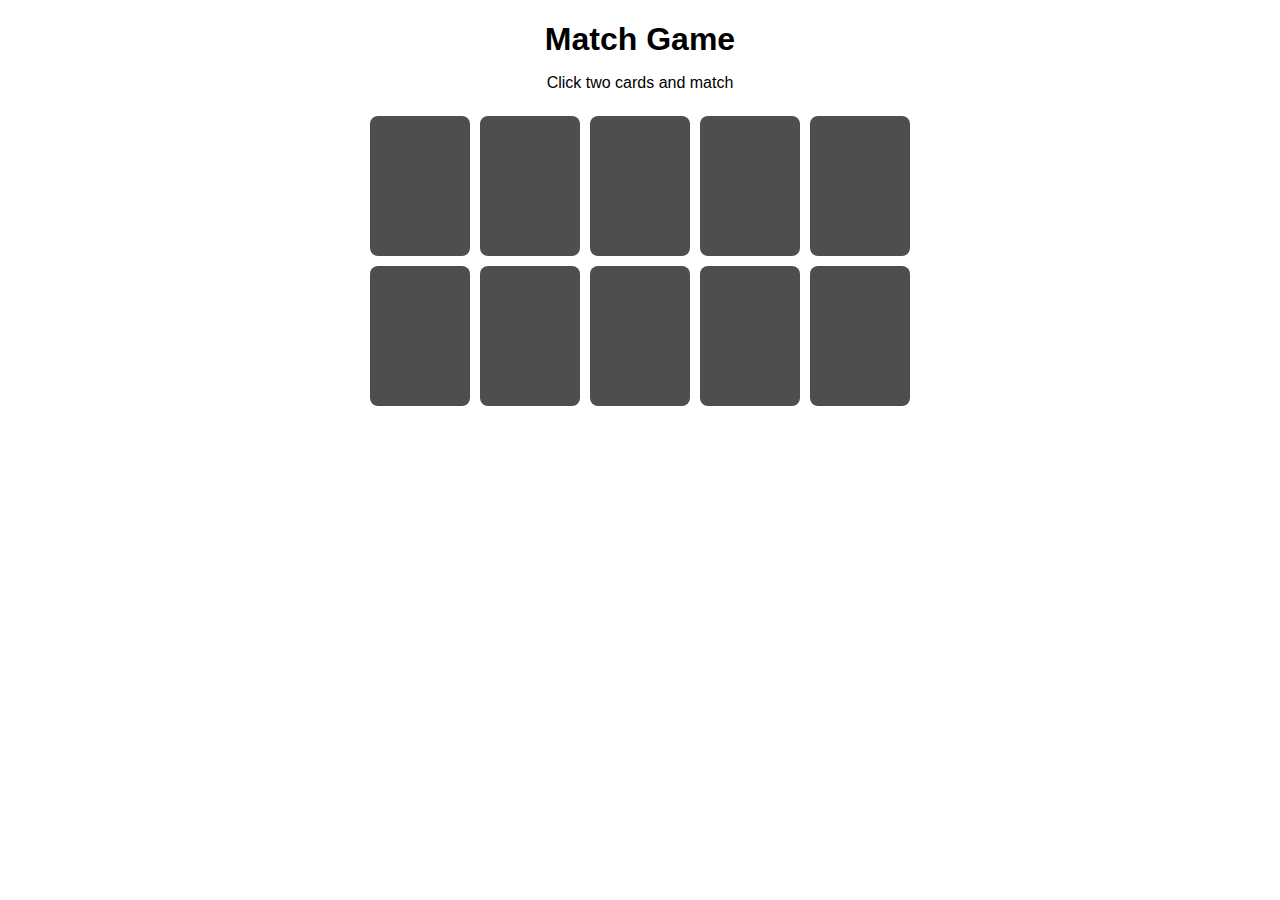
==== game.html @ 212f022f "Add files via upload" ====
<!DOCTYPE html>
<html lang="en">
<head>
  <meta charset="UTF-8">
  <meta name="viewport" content="width=device-width, initial-scale=1.0">
  <title>Memory Match Game</title>
  <link rel="stylesheet" href="game.css">
</head>
<body>
  <h1>Match Game</h1>
  <p>Click two cards and match</p>
  <div id="game-board" class="board"></div>

  <script src="game.js"></script>
</body>
</html>
---- game.css ----
body {
  text-align: center;
  font-family: Arial, sans-serif;
}

.board {
  display: grid;
  grid-template-columns: repeat(5, 100px); /* Creates a grid with 5 columns */
  grid-gap: 10px;
  justify-content: center;
  margin: 0 auto;
}

 
.card {
  width: 100px;
  height: 140px;
  background-color: #4e4e4e;
  color: #ffffff; /* Keeping the text white to hide it against the grey background */
  border-radius: 8px;
  display: flex;
  align-items: center;
  justify-content: center;
  font-size: 20px;
  user-select: none;
  cursor: pointer;
  transition: background-color 0.3s, color 0.3s; /* Add color transition */
}
 
.card.matched {
  /* Optional: styles to make matched cards stand out */
  opacity: 0.6; /* Example style */
  pointer-events: none; /* Prevent further clicks on matched cards */
} 

.card.flipped {
  background-color: #FFD700; /* Flipped card color */
  color: #000000; /* Change text color to be visible on flipped cards */
}

/* Additional styling */
h1 {
  font-size: 2em;
  margin-bottom: 0.5em;
}

p {
  margin-bottom: 1.5em;
}
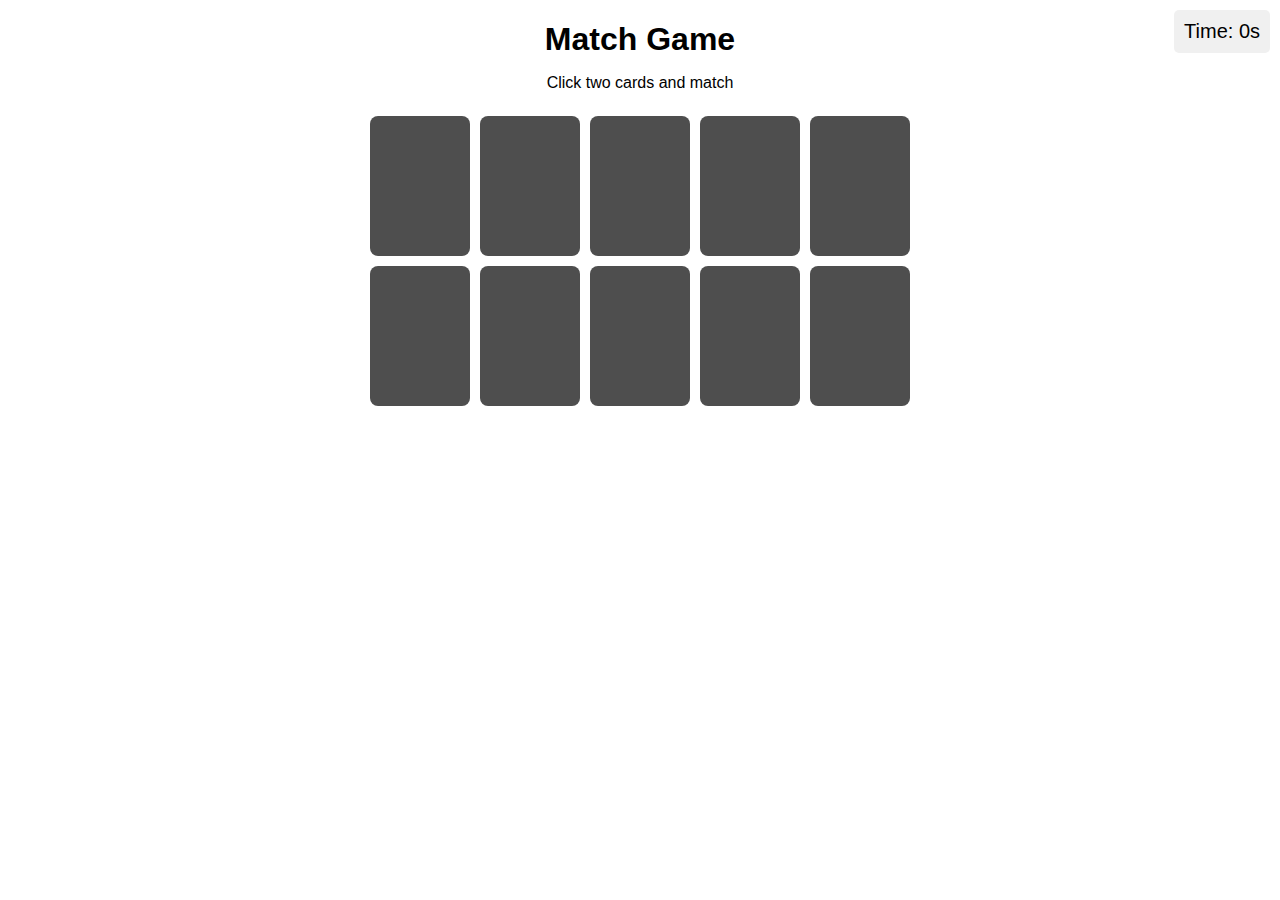
==== commit d21911e4: "Add files via upload" ====
--- a/game.html
+++ b/game.html
@@ -9,9 +9,14 @@
   <link rel="stylesheet" href="game.css">
 </head>
 <body>
-  <h1>Match Game</h1>
+  <h1>Match Game</h1><div class="timer" id="timer">Time: 0s</div>
+
   <p>Click two cards and match</p>
   <div id="game-board" class="board"></div>
+
+    <div id="win-message" class="win-message">
+  Congratulations, you matched all the cards!
+</div>
 
   <script src="game.js"></script>
 </body>
--- a/game.css
+++ b/game.css
@@ -47,3 +47,43 @@
 p {
   margin-bottom: 1.5em;
 }
+
+.timer {
+  position: fixed; /* Fixed position */
+  top: 10px; /* 10px from the top */
+  right: 10px; /* 10px from the right */
+  background-color: #f0f0f0; /* Light grey background */
+  padding: 10px; /* Padding around the text */
+  border-radius: 5px; /* Rounded corners */
+  font-size: 20px; /* Larger font size */
+  z-index: 100; /* Ensure it's above other elements */
+}
+
+
+.win-message {
+  display: none;
+  position: fixed;
+  top: 50%;
+  left: 50%;
+  transform: translate(-50%, -50%);
+ 
+    background-color: #007bff; /* Changed to blue */
+  color: #ffffff;
+  padding: 20px;
+  border-radius: 10px;
+  font-size: 24px;
+  z-index: 1000;
+  animation: zoomOut 1s;
+}
+
+@keyframes zoomOut {
+  from {
+    transform: scale(0) translate(-50%, -50%);
+    opacity: 0;
+  }
+  to {
+    transform: scale(1) translate(-50%, -50%);
+    opacity: 1;
+  }
+}
+
